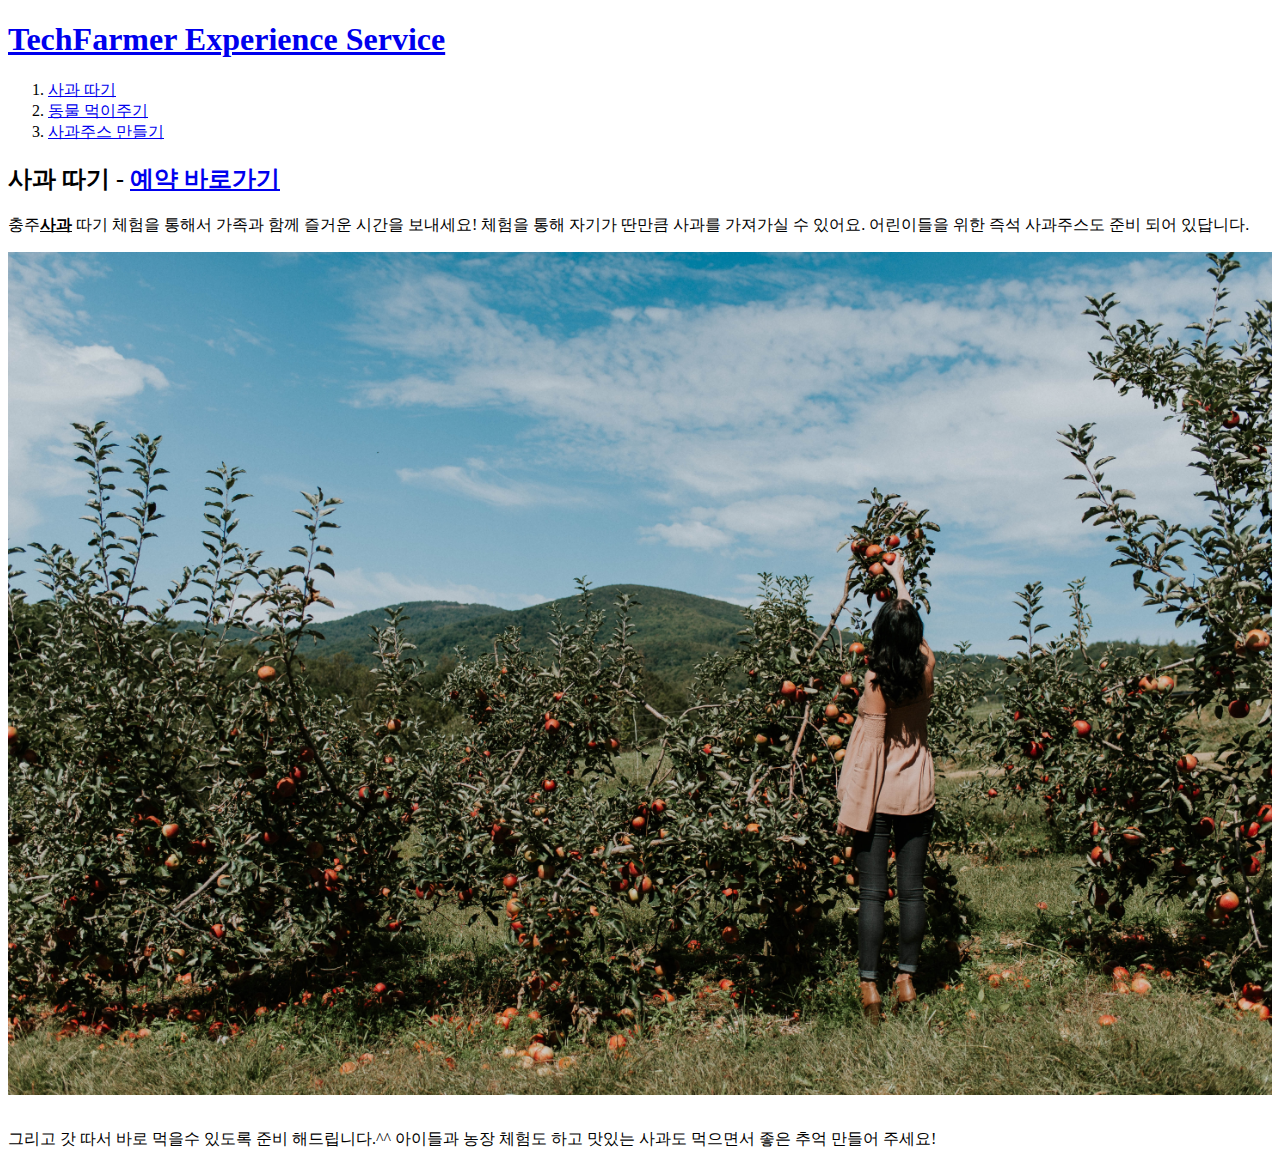
==== 1.html @ c7f5e1c0 "Add files via upload" ====
<!doctype html>
<html>
<head>
<title>충주파머</title>
<meta charset="utf-8">
</head>
<body>
    <h1><a href="index.html">TechFarmer Experience Service</a></h1>
    <ol>
        <li><a href="1.html">사과 따기</a></li>
        <li><a href="2.html">동물 먹이주기</a></li>
        <li><a href="3.html">사과주스 만들기</a></li>
</ol>
<h2>사과 따기 - <a href="https://search.naver.com/search.naver?sm=tab_hty.top&where=nexearch&query=%EC%98%88%EC%95%BD+%EB%B0%94%EB%A1%9C%EA%B0%80%EA%B8%B0&oquery=html5+specification&tqi=UIsudsprvhGsstPr3vossssstpl-234880"target="_blank" title="예약 바로가기">예약 바로가기</a> </h2>
<p>충주<strong><u>사과</u></strong> 따기 체험을 통해서
가족과 함께 즐거운 시간을 보내세요! 체험을 통해 자기가 딴만큼
사과를 가져가실 수 있어요. 어린이들을 위한 즉석 사과주스도 준비 되어 있답니다. </p>
<img src="web2.jpg" width="100%" >

<p style="margin-top:30px;">그리고 갓 따서 바로 먹을수 있도록 준비 해드립니다.^^ 
아이들과 농장 체험도 하고 맛있는 사과도 먹으면서 좋은 추억 만들어 주세요!  </p>
</body>
</html>
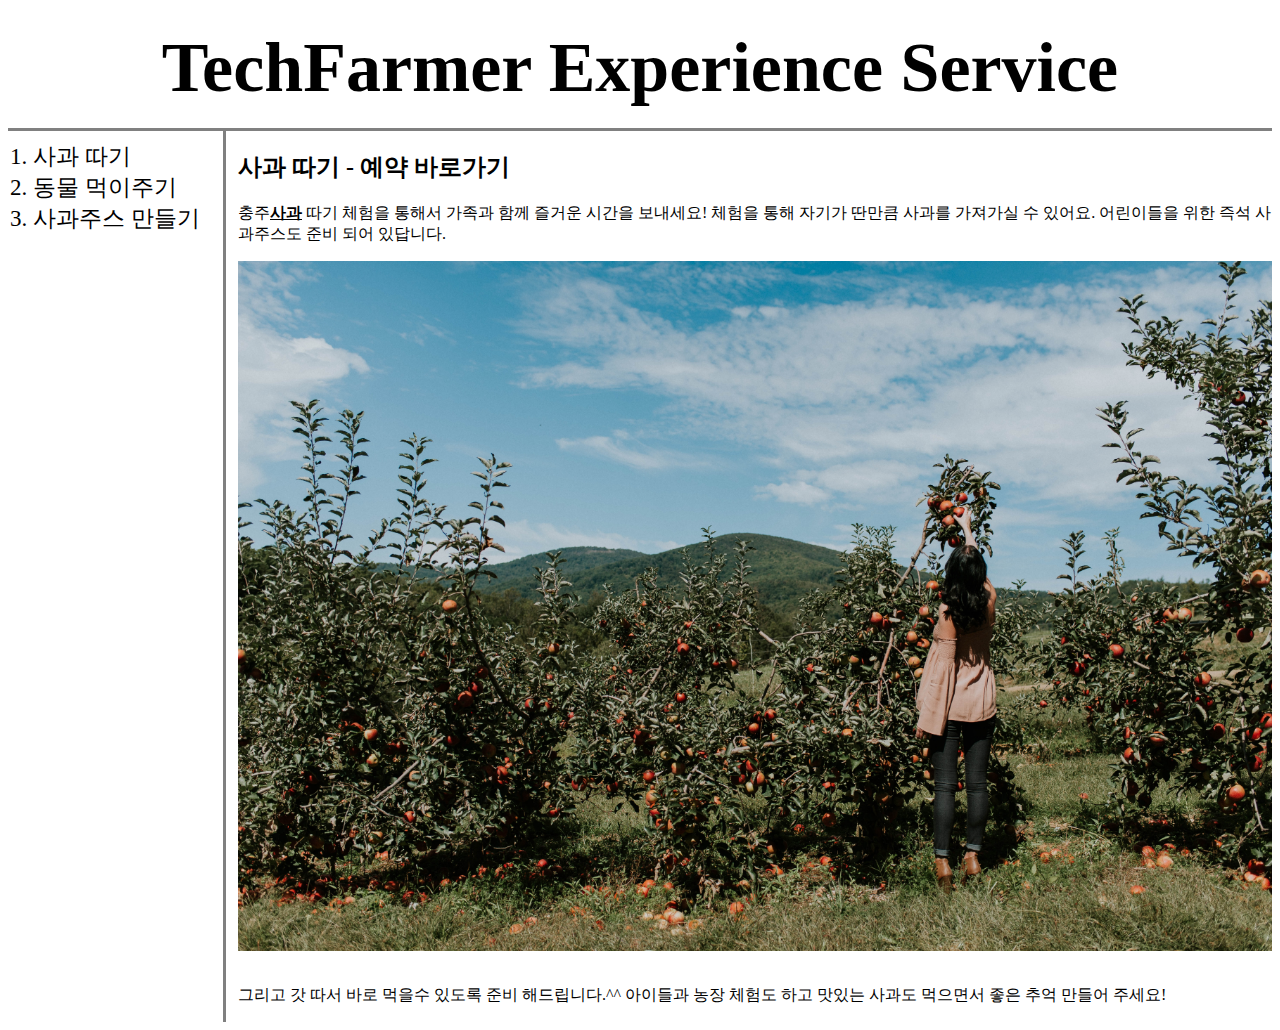
==== commit 341c7475: "Add files via upload" ====
--- a/1.html
+++ b/1.html
@@ -3,14 +3,17 @@
 <head>
 <title>충주파머</title>
 <meta charset="utf-8">
+<link rel="stylesheet" href="style.css">
 </head>
 <body>
     <h1><a href="index.html">TechFarmer Experience Service</a></h1>
+    <div id="grid">
     <ol>
         <li><a href="1.html">사과 따기</a></li>
         <li><a href="2.html">동물 먹이주기</a></li>
         <li><a href="3.html">사과주스 만들기</a></li>
 </ol>
+<div id="article">
 <h2>사과 따기 - <a href="https://search.naver.com/search.naver?sm=tab_hty.top&where=nexearch&query=%EC%98%88%EC%95%BD+%EB%B0%94%EB%A1%9C%EA%B0%80%EA%B8%B0&oquery=html5+specification&tqi=UIsudsprvhGsstPr3vossssstpl-234880"target="_blank" title="예약 바로가기">예약 바로가기</a> </h2>
 <p>충주<strong><u>사과</u></strong> 따기 체험을 통해서
 가족과 함께 즐거운 시간을 보내세요! 체험을 통해 자기가 딴만큼
@@ -19,5 +22,7 @@
 
 <p style="margin-top:30px;">그리고 갓 따서 바로 먹을수 있도록 준비 해드립니다.^^ 
 아이들과 농장 체험도 하고 맛있는 사과도 먹으면서 좋은 추억 만들어 주세요!  </p>
+</div>
+</div>
 </body>
 </html>--- a/style.css
+++ b/style.css
@@ -0,0 +1,38 @@
+a {
+    color:black;
+    text-decoration: none;
+  }
+  h1 {
+     font-size:70px;
+     text-align:center;
+     border-bottom:3px solid gray;
+     margin:0;
+     padding:20px;
+  
+  }
+  #grid ol{
+          border-right:3px solid gray;
+          width:180px;
+          margin:0;
+          padding:10px;
+          padding-left:25px;
+      }
+      #grid{
+          display:grid;
+          grid-template-columns: 230px 1fr;
+      }
+     @media(max-width:800px){
+         #grid{
+             display:block;
+         }
+         #grid ol {
+          border-right:none;
+         }
+          h1{ 
+              border-bottom:none;
+         }
+     }
+     li{
+         font-size:23px;
+     }
+     